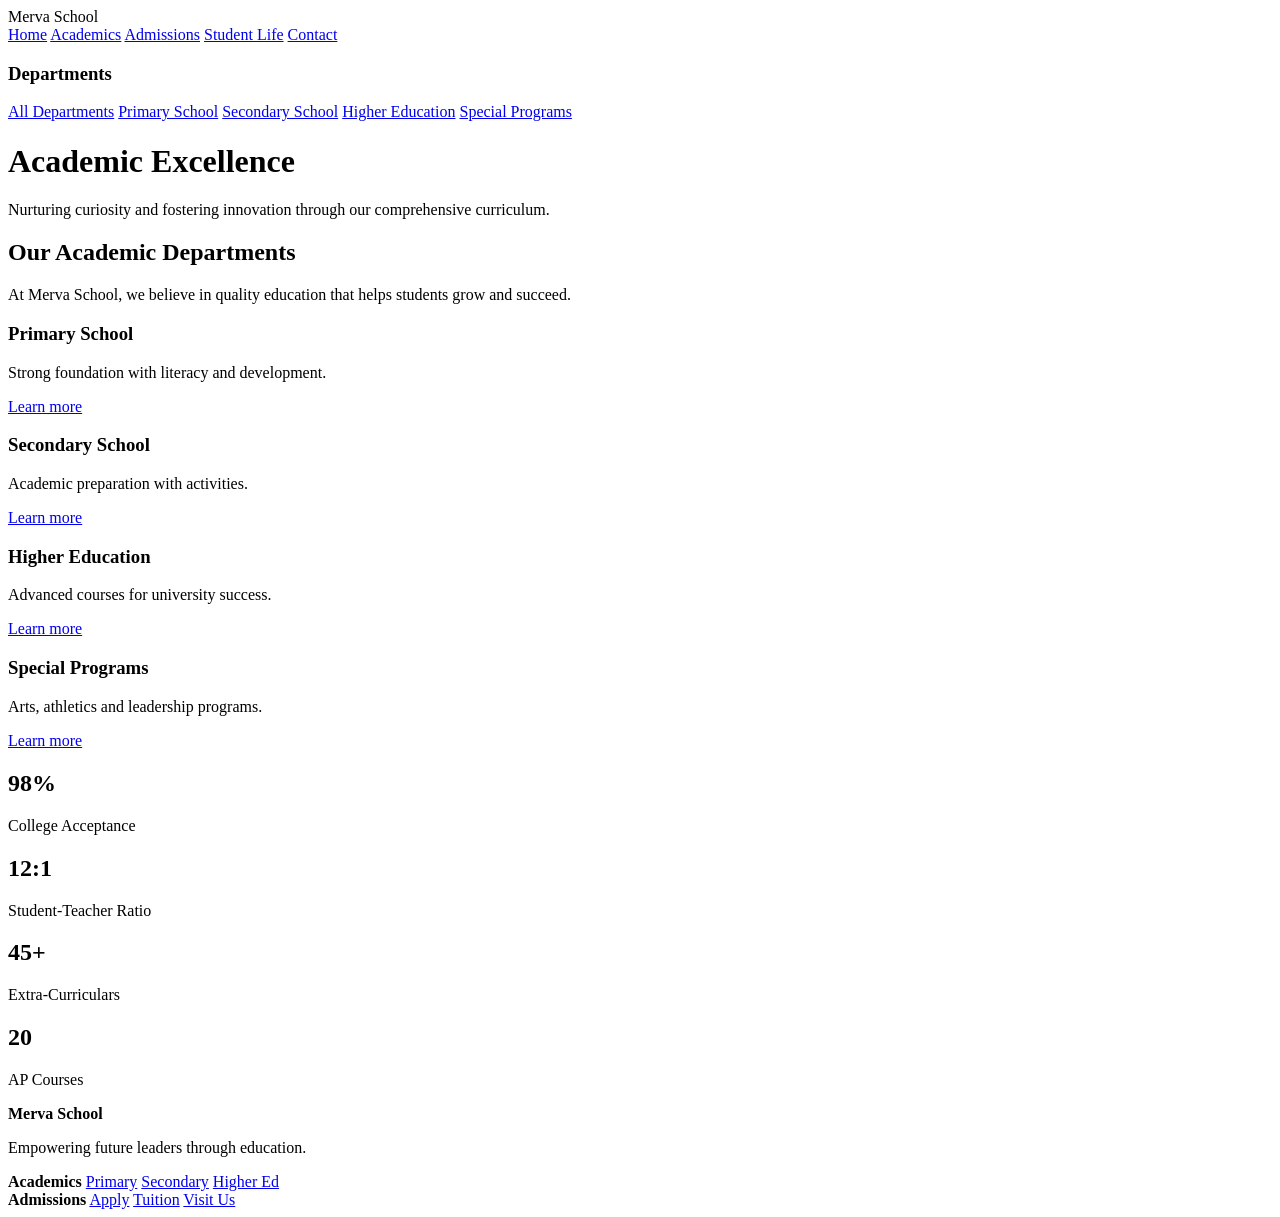
==== Academics.html @ b61d3576 "Update" ====
<!DOCTYPE html>
<html>
<head>
    <title>Merva School - Academics</title>
    <link rel="stylesheet" href="style.css">
</head>
<body>

    <!-- NAVBAR -->
    <div class="navbar">
        <div class="logo">Merva School</div>

        <div class="menu">
            <a href="#">Home</a>
            <a href="#" class="active">Academics</a>
            <a href="#">Admissions</a>
            <a href="#">Student Life</a>
            <a href="#">Contact</a>
        </div>
    </div>

    <!-- MAIN CONTENT -->
    <div class="container">

        <!-- SIDEBAR -->
        <div class="sidebar">
            <h3>Departments</h3>

            <a href="#" class="side-link active">All Departments</a>
            <a href="#" class="side-link">Primary School</a>
            <a href="#" class="side-link">Secondary School</a>
            <a href="#" class="side-link">Higher Education</a>
            <a href="#" class="side-link">Special Programs</a>
        </div>

        <!-- CONTENT -->
        <div class="content">

            <!-- HERO -->
            <div class="hero">
                <h1>Academic Excellence</h1>
                <p>
                    Nurturing curiosity and fostering innovation
                    through our comprehensive curriculum.
                </p>
            </div>

            <!-- INFO -->
            <div class="info">
                <h2>Our Academic Departments</h2>
                <p>
                    At Merva School, we believe in quality education
                    that helps students grow and succeed.
                </p>
            </div>

            <!-- CARDS -->
            <div class="cards">

                <div class="card">
                    <h3>Primary School</h3>
                    <p>Strong foundation with literacy and development.</p>
                    <a href="#">Learn more</a>
                </div>

                <div class="card">
                    <h3>Secondary School</h3>
                    <p>Academic preparation with activities.</p>
                    <a href="#">Learn more</a>
                </div>

                <div class="card">
                    <h3>Higher Education</h3>
                    <p>Advanced courses for university success.</p>
                    <a href="#">Learn more</a>
                </div>

                <div class="card">
                    <h3>Special Programs</h3>
                    <p>Arts, athletics and leadership programs.</p>
                    <a href="#">Learn more</a>
                </div>

            </div>

            <!-- STATS -->
            <div class="stats">
                <div class="stat-box">
                    <h2>98%</h2>
                    <p>College Acceptance</p>
                </div>

                <div class="stat-box">
                    <h2>12:1</h2>
                    <p>Student-Teacher Ratio</p>
                </div>

                <div class="stat-box">
                    <h2>45+</h2>
                    <p>Extra-Curriculars</p>
                </div>

                <div class="stat-box">
                    <h2>20</h2>
                    <p>AP Courses</p>
                </div>
            </div>

        </div>
    </div>

    <!-- FOOTER -->
    <div class="footer">
        <div>
            <strong>Merva School</strong>
            <p>Empowering future leaders through education.</p>
        </div>

        <div>
            <strong>Academics</strong>
            <a href="#">Primary</a>
            <a href="#">Secondary</a>
            <a href="#">Higher Ed</a>
        </div>

        <div>
            <strong>Admissions</strong>
            <a href="#">Apply</a>
            <a href="#">Tuition</a>
            <a href="#">Visit Us</a>
        </div>
    </div>

</body>
</html>
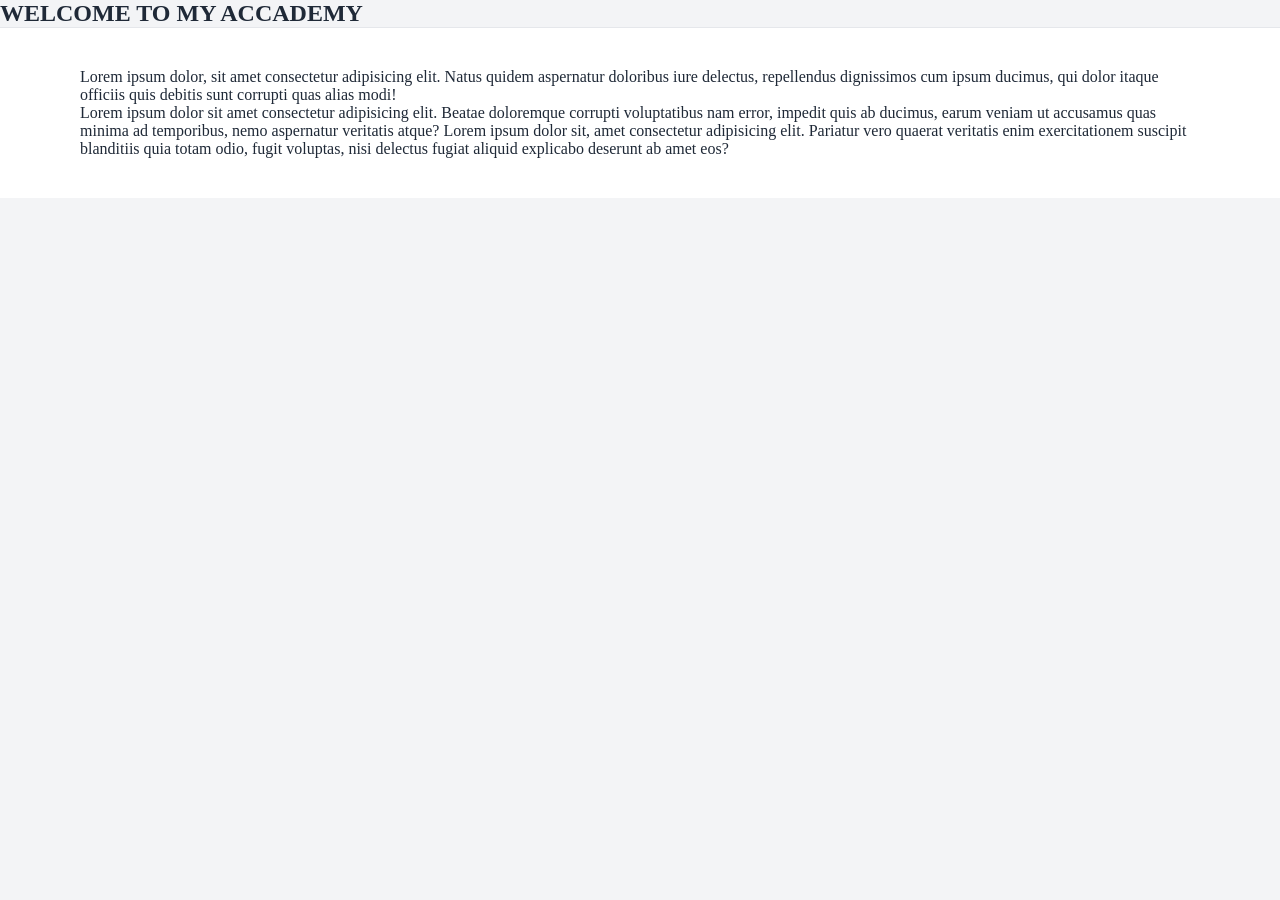
==== commit c8e631b2: "Update" ====
--- a/Academics.html
+++ b/Academics.html
@@ -1,135 +1,38 @@
 <!DOCTYPE html>
-<html>
+<html lang="en">
+
 <head>
-    <title>Merva School - Academics</title>
-    <link rel="stylesheet" href="style.css">
+    <meta charset="UTF-8">
+    <meta name="viewport" content="width=device-width, initial-scale=1.0">
+    <title>School</title>
+    <link rel="stylesheet" href="styles.css">
 </head>
+
 <body>
 
-    <!-- NAVBAR -->
-    <div class="navbar">
-        <div class="logo">Merva School</div>
+    <header>
+        <h2>WELCOME TO MY ACCADEMY</h2>
+    </header>
+    <main>
 
-        <div class="menu">
-            <a href="#">Home</a>
-            <a href="#" class="active">Academics</a>
-            <a href="#">Admissions</a>
-            <a href="#">Student Life</a>
-            <a href="#">Contact</a>
-        </div>
-    </div>
 
-    <!-- MAIN CONTENT -->
-    <div class="container">
 
-        <!-- SIDEBAR -->
-        <div class="sidebar">
-            <h3>Departments</h3>
-
-            <a href="#" class="side-link active">All Departments</a>
-            <a href="#" class="side-link">Primary School</a>
-            <a href="#" class="side-link">Secondary School</a>
-            <a href="#" class="side-link">Higher Education</a>
-            <a href="#" class="side-link">Special Programs</a>
+    </main>
+    <footer>
+        <div>
+            <p>Lorem ipsum dolor, sit amet consectetur adipisicing elit. Natus quidem aspernatur doloribus iure
+                delectus, repellendus dignissimos cum ipsum ducimus, qui dolor itaque officiis quis debitis sunt
+                corrupti quas alias modi!
+                        <p>Lorem ipsum dolor sit amet consectetur adipisicing elit. Beatae doloremque corrupti voluptatibus nam error,
+            impedit quis ab ducimus, earum veniam ut accusamus quas minima ad temporibus, nemo aspernatur veritatis
+            atque?
+            Lorem ipsum dolor sit, amet consectetur adipisicing elit. Pariatur vero quaerat veritatis enim
+            exercitationem suscipit blanditiis quia totam odio, fugit voluptas, nisi delectus fugiat aliquid explicabo
+            deserunt ab amet eos?</p>
+            </p>
         </div>
 
-        <!-- CONTENT -->
-        <div class="content">
+    </footer>
+</body>
 
-            <!-- HERO -->
-            <div class="hero">
-                <h1>Academic Excellence</h1>
-                <p>
-                    Nurturing curiosity and fostering innovation
-                    through our comprehensive curriculum.
-                </p>
-            </div>
-
-            <!-- INFO -->
-            <div class="info">
-                <h2>Our Academic Departments</h2>
-                <p>
-                    At Merva School, we believe in quality education
-                    that helps students grow and succeed.
-                </p>
-            </div>
-
-            <!-- CARDS -->
-            <div class="cards">
-
-                <div class="card">
-                    <h3>Primary School</h3>
-                    <p>Strong foundation with literacy and development.</p>
-                    <a href="#">Learn more</a>
-                </div>
-
-                <div class="card">
-                    <h3>Secondary School</h3>
-                    <p>Academic preparation with activities.</p>
-                    <a href="#">Learn more</a>
-                </div>
-
-                <div class="card">
-                    <h3>Higher Education</h3>
-                    <p>Advanced courses for university success.</p>
-                    <a href="#">Learn more</a>
-                </div>
-
-                <div class="card">
-                    <h3>Special Programs</h3>
-                    <p>Arts, athletics and leadership programs.</p>
-                    <a href="#">Learn more</a>
-                </div>
-
-            </div>
-
-            <!-- STATS -->
-            <div class="stats">
-                <div class="stat-box">
-                    <h2>98%</h2>
-                    <p>College Acceptance</p>
-                </div>
-
-                <div class="stat-box">
-                    <h2>12:1</h2>
-                    <p>Student-Teacher Ratio</p>
-                </div>
-
-                <div class="stat-box">
-                    <h2>45+</h2>
-                    <p>Extra-Curriculars</p>
-                </div>
-
-                <div class="stat-box">
-                    <h2>20</h2>
-                    <p>AP Courses</p>
-                </div>
-            </div>
-
-        </div>
-    </div>
-
-    <!-- FOOTER -->
-    <div class="footer">
-        <div>
-            <strong>Merva School</strong>
-            <p>Empowering future leaders through education.</p>
-        </div>
-
-        <div>
-            <strong>Academics</strong>
-            <a href="#">Primary</a>
-            <a href="#">Secondary</a>
-            <a href="#">Higher Ed</a>
-        </div>
-
-        <div>
-            <strong>Admissions</strong>
-            <a href="#">Apply</a>
-            <a href="#">Tuition</a>
-            <a href="#">Visit Us</a>
-        </div>
-    </div>
-
-</body>
 </html>
--- a/styles.css
+++ b/styles.css
@@ -0,0 +1,194 @@
+:root {
+    --primary-color: #166534;
+    --secondary-color: #16a34a;
+    --background-color: #f3f4f6;
+    --white-color: #ffffff;
+    --text-color: #1f2937;
+    --border-color: #e5e7eb;
+}
+
+* {
+    margin: 0;
+    padding: 0;
+    box-sizing: border-box;
+    font-family: 'Times New Roman', Times, serif;
+}
+
+body {
+    background-color: var(--background-color);
+    color: var(--text-color);
+}
+
+nav {
+    display: flex;
+    justify-content: space-between;
+    align-items: center;
+    padding: 20px 60px;
+    
+}
+
+nav h1 {
+    color: var(--text-color);
+}
+
+nav ul {
+    list-style: none;
+    display: flex;
+    gap: 30px;
+    color: var(--text-color);
+}
+
+nav ul li a {
+    text-decoration: none;
+    color: var(--secondary-color);
+    font-weight: 500;
+}
+
+.container {
+    width: 100%;
+    margin: 5px;
+
+     /* grid-template-columns: repeat(auto-fit, minmax(220px, 1fr)); */
+}
+
+.academics-header {
+    background-image: url('house.jpg');
+    color: var(--white-color);
+    padding: 60px;
+    border-radius: 12px;
+    margin-bottom: 40px;
+}
+
+.academics-header .excellence {
+    padding: 10px;
+    margin-bottom: 1.3rem;
+    width:20rem;
+    border-radius: 25px;
+    background-color: var(--primary-color);
+}
+
+.academics-header h2 {
+    font-size: 32px;
+    margin-bottom: 15px;
+}
+
+.mery {
+    margin-bottom: 15px;
+}
+
+.wlm {
+    background-color: var(--white-color);
+    padding: 30px;
+    border-radius: 12px;
+    border: 1px solid var(--border-color);
+}
+
+.wlm h2 {
+    margin-bottom: 15px;
+    color: var(--text-color);
+}
+
+
+.departments {
+    display: grid;
+    grid-template-columns: 50% 50%;
+    gap: 25px;
+    margin-bottom: 20px;
+
+     /* display: flex; */
+}
+/* .departments div{
+    withd:50%;
+} */
+
+.department {
+    background-color: var(--white-color);
+    padding: 25px;
+    border-radius: 12px;
+    border: 1px solid var(--border-color);
+}
+
+.department h3 {
+    color: var(--text-color);
+    margin-bottom: 15px;
+}
+
+.department a {
+    display: inline-block;
+    margin-top: 15px;
+    text-decoration: none;
+    color: var(--primary-color);
+    font-weight: bold;
+}
+
+.stats {
+    display: flex;
+    justify-content: space-between;
+    gap: 20px;
+    margin-bottom: 20px;
+}
+
+.stat-box {
+    flex: 1;
+    background-color: var(--white-color);
+    padding: 20px;
+    border-radius: 12px;
+    border: 1px solid var(--border-color);
+    text-align: center;
+}
+
+.stat-box h2 {
+    color: var(--primary-color);
+    font-size: 28px;
+}
+
+footer {
+    background-color: var(--white-color);
+    padding: 40px 80px;
+    border-top: 1px solid var(--border-color);
+    display: flex;
+    justify-content: space-between;
+}
+
+.footer-left {
+    width: 100%;
+}
+
+.mervi {
+    color: var(--text-color);
+    margin-bottom: 15px;
+
+}
+
+.brid {
+    list-style: none;
+    flex-direction: row;
+    gap: 30px;
+    color: var(--text-color);
+}
+
+.bir {
+    list-style: none;
+    flex-direction: row;
+    gap: 30px;
+    color: var(--text-color);
+    justify-content: center;
+}
+
+.bit {
+    list-style: none;
+    flex-direction: row;
+    gap: 30px;
+    color: var(--text-color);
+    width: 5px;
+}
+
+footer ul {
+    list-style: none;
+}
+
+footer .div {
+    display: flex;
+    gap: 40px;
+    width: 300px;
+}
